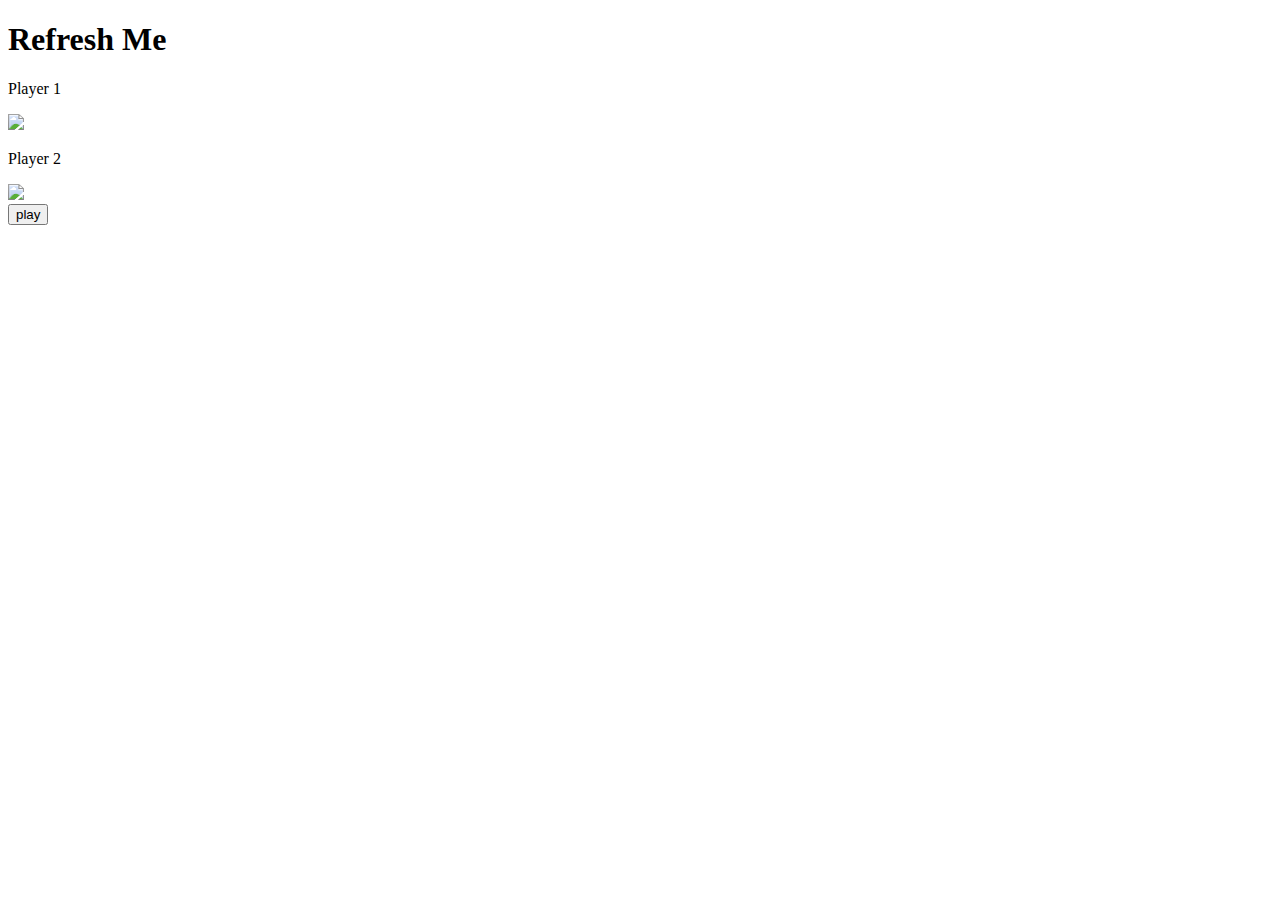
==== html/dice.html @ 7f56bf23 "create dice.html" ====
<!DOCTYPE html>
<html lang="en" dir="ltr">
  <head>
    <meta charset="utf-8">
    <title>Dicee</title>
    <link rel="stylesheet" href="styles.css">
    <link href="https://fonts.googleapis.com/css?family=Indie+Flower|Lobster" rel="stylesheet">

  </head>
  <body>

    <div class="container">
      <h1>Refresh Me</h1>

      <div class="dice">
        <p>Player 1</p>
        <img class="img1" src="images/dice6.png">
      </div>

      <div class="dice">
        <p>Player 2</p>
        <img class="img2" src="images/dice6.png">
      </div>

      
    </div>

    <script src="index.js" charset="utf-8"></script>

      </body>

      <footer>
        <a href="dicee.html"><button >play</button></a>
      </footer>
    </html>
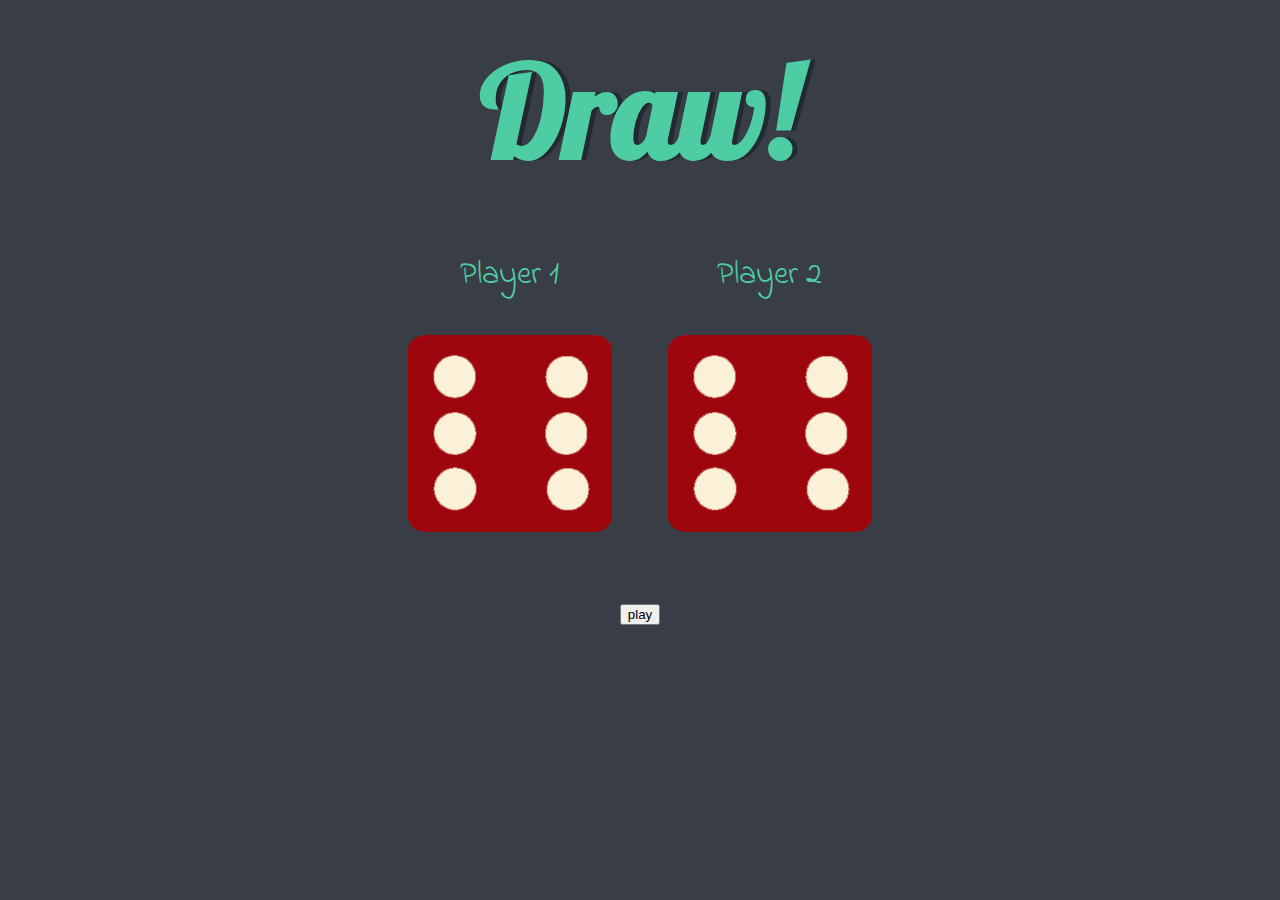
==== commit fc9c2b6d: "update" ====
--- a/html/dice.html
+++ b/html/dice.html
@@ -3,7 +3,7 @@
   <head>
     <meta charset="utf-8">
     <title>Dicee</title>
-    <link rel="stylesheet" href="styles.css">
+    <link rel="stylesheet" href="../style/dice.css">
     <link href="https://fonts.googleapis.com/css?family=Indie+Flower|Lobster" rel="stylesheet">
 
   </head>
@@ -14,22 +14,22 @@
 
       <div class="dice">
         <p>Player 1</p>
-        <img class="img1" src="images/dice6.png">
+        <img class="img1" src="../Images/dice6.png">
       </div>
 
       <div class="dice">
         <p>Player 2</p>
-        <img class="img2" src="images/dice6.png">
+        <img class="img2" src="../Images/dice6.png">
       </div>
 
       
     </div>
 
-    <script src="index.js" charset="utf-8"></script>
+    <script src="../js/dice.js" charset="utf-8"></script>
 
       </body>
 
       <footer>
-        <a href="dicee.html"><button >play</button></a>
+        <a href="../html/dice.html"><button >play</button></a>
       </footer>
     </html>
--- a/style/dice.css
+++ b/style/dice.css
@@ -0,0 +1,42 @@
+.container {
+    width: 70%;
+    margin: auto;
+    text-align: center;
+  }
+  
+  .dice {
+    text-align: center;
+    display: inline-block;
+  
+  }
+  
+  body {
+    background-color: #393E46;
+  }
+  
+  h1 {
+    margin: 30px;
+    font-family: 'Lobster', cursive;
+    text-shadow: 5px 0 #232931;
+    font-size: 8rem;
+    color: #4ECCA3;
+  }
+  
+  p {
+    font-size: 2rem;
+    color: #4ECCA3;
+    font-family: 'Indie Flower', cursive;
+  }
+  
+  img {
+    width: 80%;
+  }
+  
+  footer {
+    margin-top: 5%;
+    color: #EEEEEE;
+    text-align: center;
+    font-family: 'Indie Flower', cursive;
+  
+  }
+  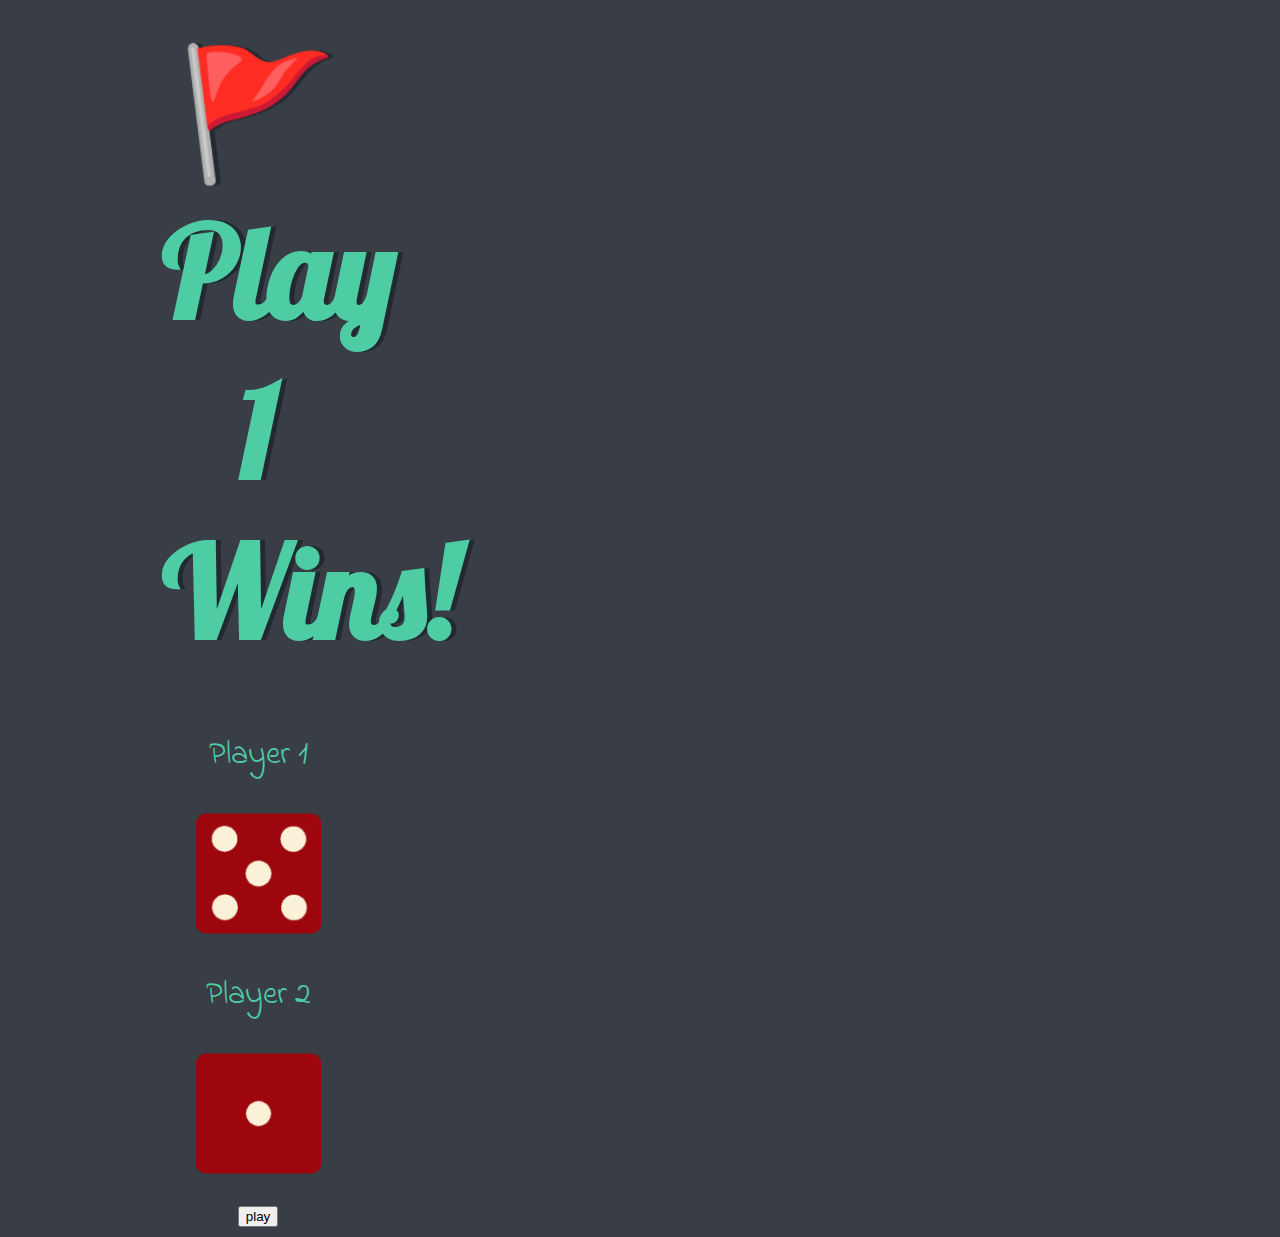
==== commit bf8e1a7a: "update" ====
--- a/html/dice.html
+++ b/html/dice.html
@@ -11,7 +11,6 @@
 
     <div class="container">
       <h1>Refresh Me</h1>
-
       <div class="dice">
         <p>Player 1</p>
         <img class="img1" src="../Images/dice6.png">
--- a/style/dice.css
+++ b/style/dice.css
@@ -1,5 +1,5 @@
 .container {
-    width: 70%;
+    width: 50%;
     margin: auto;
     text-align: center;
   }
@@ -12,6 +12,7 @@
   
   body {
     background-color: #393E46;
+    width: 500px;
   }
   
   h1 {
@@ -29,7 +30,7 @@
   }
   
   img {
-    width: 80%;
+    width: 50%;
   }
   
   footer {
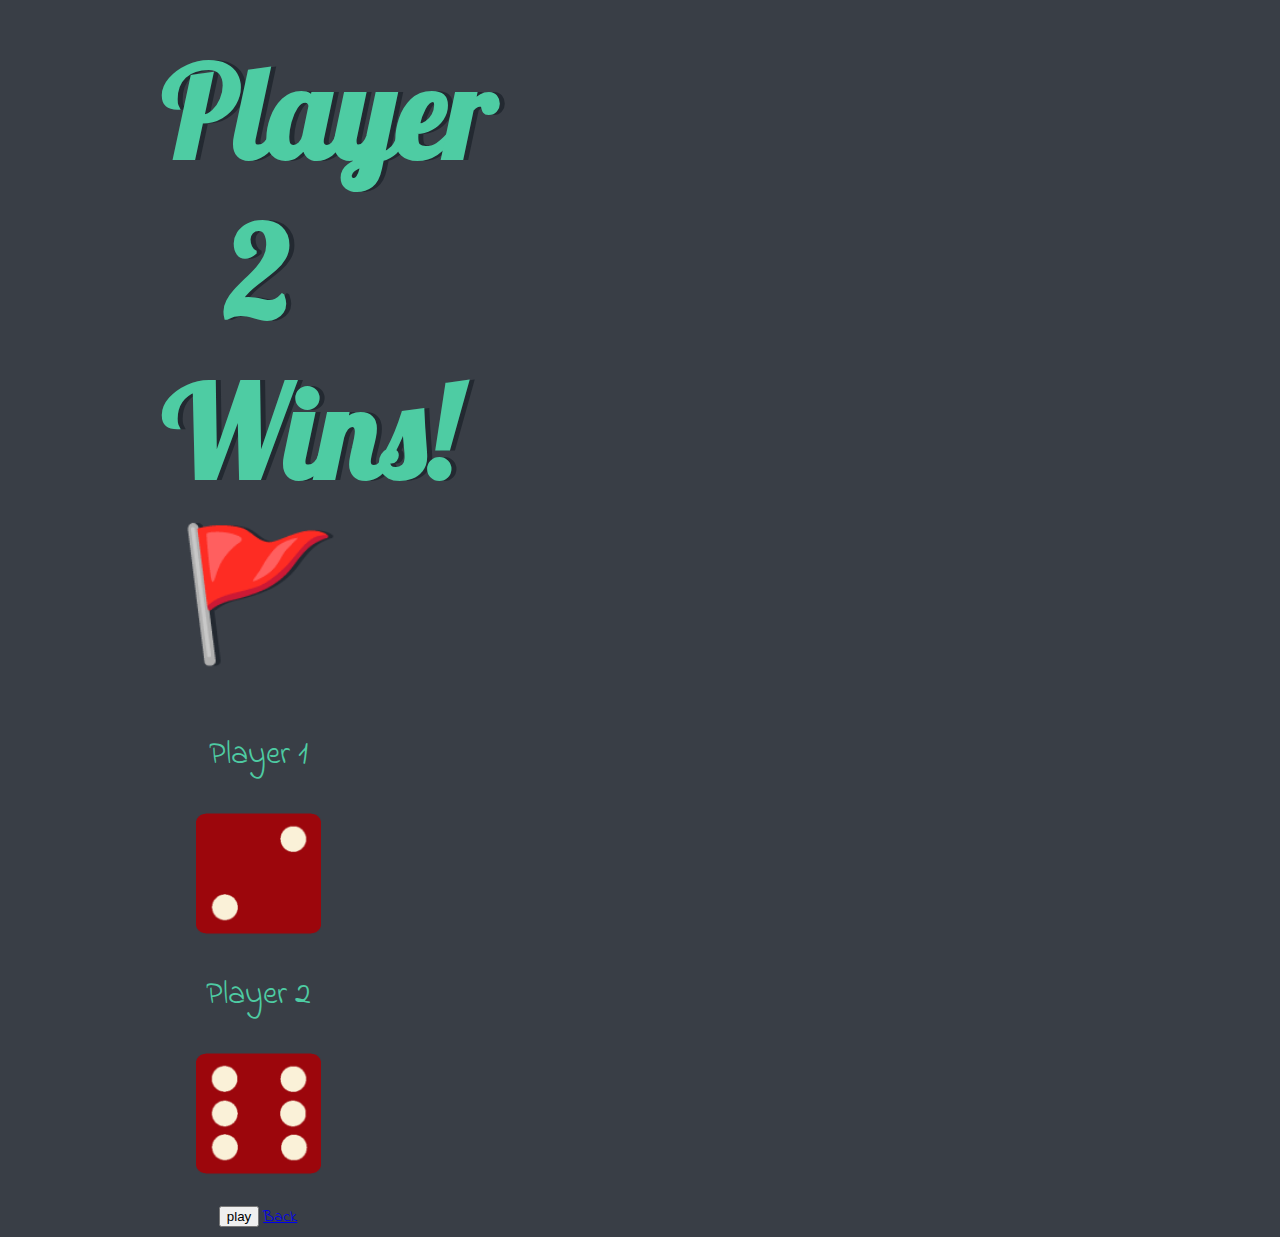
==== commit 4b86b992: "update" ====
--- a/html/dice.html
+++ b/html/dice.html
@@ -30,5 +30,6 @@
 
       <footer>
         <a href="../html/dice.html"><button >play</button></a>
+        <a href="./iframe.html">Back</a>
       </footer>
     </html>
